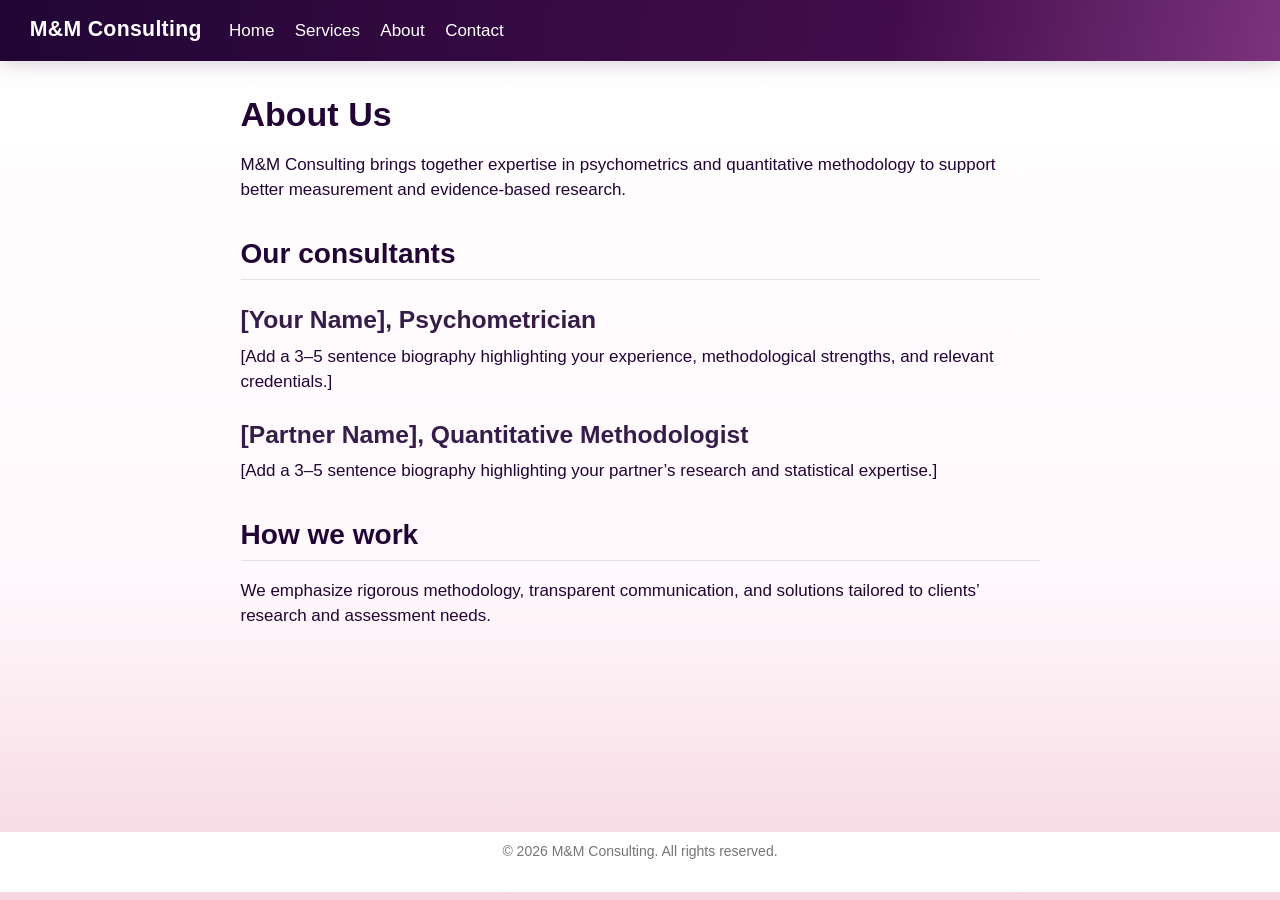
==== docs/about.html @ 96af36fa "Add files via upload first draft" ====
<!DOCTYPE html>
<html xmlns="http://www.w3.org/1999/xhtml" lang="en" xml:lang="en"><head>

<meta charset="utf-8">
<meta name="generator" content="quarto-1.11.9">

<meta name="viewport" content="width=device-width, initial-scale=1.0, user-scalable=yes">


<title>About Us – M&amp;M Consulting</title>
<style>
/* Default styles provided by pandoc.
** See https://pandoc.org/MANUAL.html#variables-for-html for config info.
*/
span.smallcaps{font-variant: small-caps;}
div.columns{display: flex; gap: 1.5em;}
div.column{flex: auto;}
@media screen {
div.columns{gap: min(4vw, 1.5em);}
div.column{overflow-x: auto;}
}
div.hanging-indent{margin-left: 1.5em; text-indent: -1.5em;}
ul.task-list{list-style: none;}
ul.task-list li input[type="checkbox"] {
  width: 0.8em;
  margin: 0 0.8em 0.2em -1em; /* quarto-specific, see https://github.com/quarto-dev/quarto-cli/issues/4556 */ 
  vertical-align: middle;
}
</style>


<script src="site_libs/quarto-nav/quarto-nav.js"></script>
<script src="site_libs/quarto-nav/headroom.min.js"></script>
<script src="site_libs/clipboard/clipboard.min.js"></script>
<script src="site_libs/quarto-search/autocomplete.umd.js"></script>
<script src="site_libs/quarto-search/fuse.min.js"></script>
<script src="site_libs/quarto-search/quarto-search.js"></script>
<meta name="quarto:offset" content="./">
<script src="site_libs/quarto-html/quarto.js" type="module"></script>
<script src="site_libs/quarto-html/tabsets/tabsets.js" type="module"></script>
<script src="site_libs/quarto-html/scrollable-regions/scrollable-regions.js" type="module"></script>
<script src="site_libs/quarto-html/popper.min.js"></script>
<script src="site_libs/quarto-html/tippy.umd.min.js"></script>
<script src="site_libs/quarto-html/anchor.min.js"></script>
<link href="site_libs/quarto-html/tippy.css" rel="stylesheet">
<link href="site_libs/quarto-html/quarto-syntax-highlighting-63b5708e65d6cd79cd7618c58d0c21e7.css" rel="stylesheet" id="quarto-text-highlighting-styles">
<script src="site_libs/bootstrap/bootstrap.min.js"></script>
<link href="site_libs/bootstrap/bootstrap-icons.css" rel="stylesheet">
<link href="site_libs/bootstrap/bootstrap-e0962891b7f469881d2ea56af9ba9cee.min.css" rel="stylesheet" append-hash="true" id="quarto-bootstrap" data-mode="light">
<script id="quarto-search-options" type="application/json">{
  "location": "navbar",
  "copy-button": false,
  "collapse-after": 3,
  "panel-placement": "end",
  "type": "overlay",
  "limit": 50,
  "keyboard-shortcut": [
    "f",
    "/",
    "s"
  ],
  "show-item-context": false,
  "language": {
    "search-no-results-text": "No results",
    "search-matching-documents-text": "matching documents",
    "search-copy-link-title": "Copy link to search",
    "search-hide-matches-text": "Hide additional matches",
    "search-more-match-text": "more match in this document",
    "search-more-matches-text": "more matches in this document",
    "search-clear-button-title": "Clear",
    "search-text-placeholder": "",
    "search-detached-cancel-button-title": "Cancel",
    "search-submit-button-title": "Submit",
    "search-label": "Search"
  }
}</script>
<style>html{ scroll-behavior: smooth; }</style>


<link rel="stylesheet" href="styles.css">
</head>

<body class="nav-fixed fullcontent quarto-light"><a id="quarto-skip-link" class="visually-hidden-focusable" href="#quarto-document-content">Skip to main content</a>

<div id="quarto-search-results"></div>
  <header id="quarto-header" class="headroom fixed-top">
    <nav class="navbar navbar-expand-lg " data-bs-theme="dark" aria-label="Site">
      <div class="navbar-container container-fluid">
      <div class="navbar-brand-container mx-auto">
    <a class="navbar-brand" href="./index.html">
    <span class="navbar-title">M&amp;M Consulting</span>
    </a>
  </div>
          <button class="navbar-toggler" type="button" data-bs-toggle="collapse" data-bs-target="#navbarCollapse" aria-controls="navbarCollapse" aria-expanded="false" aria-label="Toggle navigation" onclick="if (window.quartoToggleHeadroom) { window.quartoToggleHeadroom(); }">
  <span class="navbar-toggler-icon"></span>
</button>
          <div class="collapse navbar-collapse" id="navbarCollapse">
            <ul class="navbar-nav navbar-nav-scroll me-auto">
  <li class="nav-item">
    <a class="nav-link" href="./index.html"> 
<span class="menu-text">Home</span></a>
  </li>  
  <li class="nav-item">
    <a class="nav-link" href="./services.html"> 
<span class="menu-text">Services</span></a>
  </li>  
  <li class="nav-item">
    <a class="nav-link active" href="./about.html" aria-current="page"> 
<span class="menu-text">About</span></a>
  </li>  
  <li class="nav-item">
    <a class="nav-link" href="./contact.html"> 
<span class="menu-text">Contact</span></a>
  </li>  
</ul>
          </div> <!-- /navcollapse -->
            <div class="quarto-navbar-tools">
</div>
            <div id="quarto-search" class="" title="Search"></div>
      </div> <!-- /container-fluid -->
    </nav>
</header>
<!-- content -->
<div id="quarto-content" class="quarto-container page-columns page-rows-contents page-layout-article page-navbar">
<!-- sidebar -->
<!-- margin-sidebar -->
    
<!-- main -->
<main class="content" id="quarto-document-content" tabindex="-1">

<header id="title-block-header" class="quarto-title-block default">
<div class="quarto-title">
<h1 class="title">About Us</h1>
</div>



<div class="quarto-title-meta">

    
  
    
  </div>
  


</header>


<p>M&amp;M Consulting brings together expertise in psychometrics and quantitative methodology to support better measurement and evidence-based research.</p>
<section id="our-consultants" class="level2">
<h2 class="anchored" data-anchor-id="our-consultants">Our consultants</h2>
<section id="your-name-psychometrician" class="level3">
<h3 class="anchored" data-anchor-id="your-name-psychometrician">[Your Name], Psychometrician</h3>
<p>[Add a 3–5 sentence biography highlighting your experience, methodological strengths, and relevant credentials.]</p>
</section>
<section id="partner-name-quantitative-methodologist" class="level3">
<h3 class="anchored" data-anchor-id="partner-name-quantitative-methodologist">[Partner Name], Quantitative Methodologist</h3>
<p>[Add a 3–5 sentence biography highlighting your partner’s research and statistical expertise.]</p>
</section>
</section>
<section id="how-we-work" class="level2">
<h2 class="anchored" data-anchor-id="how-we-work">How we work</h2>
<p>We emphasize rigorous methodology, transparent communication, and solutions tailored to clients’ research and assessment needs.</p>


</section>

</main> <!-- /main -->
<script id="quarto-html-after-body" type="application/javascript">
  window.document.addEventListener("DOMContentLoaded", function (event) {
    const icon = "";
    const anchorJS = new window.AnchorJS();
    anchorJS.options = {
      placement: 'right',
      icon: icon
    };
    anchorJS.add('.anchored');
    const isCodeAnnotation = (el) => {
      for (const clz of el.classList) {
        if (clz.startsWith('code-annotation-')) {                     
          return true;
        }
      }
      return false;
    }
    const onCopySuccess = function(e) {
      // button target
      const button = e.trigger;
      // don't keep focus
      button.blur();
      // flash "checked"
      button.classList.add('code-copy-button-checked');
      var currentTitle = button.getAttribute("title");
      button.setAttribute("title", "Copied!");
      let tooltip;
      if (window.bootstrap) {
        button.setAttribute("data-bs-toggle", "tooltip");
        button.setAttribute("data-bs-placement", "left");
        button.setAttribute("data-bs-title", "Copied!");
        tooltip = new bootstrap.Tooltip(button, 
          { trigger: "manual", 
            customClass: "code-copy-button-tooltip",
            offset: [0, -8]});
        tooltip.show();    
      }
      setTimeout(function() {
        if (tooltip) {
          tooltip.hide();
          button.removeAttribute("data-bs-title");
          button.removeAttribute("data-bs-toggle");
          button.removeAttribute("data-bs-placement");
        }
        button.setAttribute("title", currentTitle);
        button.classList.remove('code-copy-button-checked');
      }, 1000);
      // clear code selection
      e.clearSelection();
    }
    const getTextToCopy = function(trigger) {
      const outerScaffold = trigger.parentElement.cloneNode(true);
      const codeEl = outerScaffold.querySelector('code');
      for (const childEl of codeEl.children) {
        if (isCodeAnnotation(childEl)) {
          childEl.remove();
        }
      }
      return codeEl.innerText;
    }
    const clipboard = new window.ClipboardJS('.code-copy-button:not([data-in-quarto-modal])', {
      text: getTextToCopy
    });
    clipboard.on('success', onCopySuccess);
    if (window.document.getElementById('quarto-embedded-source-code-modal')) {
      const clipboardModal = new window.ClipboardJS('.code-copy-button[data-in-quarto-modal]', {
        text: getTextToCopy,
        container: window.document.getElementById('quarto-embedded-source-code-modal')
      });
      clipboardModal.on('success', onCopySuccess);
    }
      var localhostRegex = new RegExp(/^(?:http|https):\/\/localhost\:?[0-9]*\//);
      var mailtoRegex = new RegExp(/^mailto:/);
        var filterRegex = new RegExp('/' + window.location.host + '/');
      var isInternal = (href) => {
          return filterRegex.test(href) || localhostRegex.test(href) || mailtoRegex.test(href);
      }
      // Inspect non-navigation links and adorn them if external
      window.quartoDecorateExternalLinks = function (root) {
     var links = (root || window.document).querySelectorAll('a[href]:not(.nav-link):not(.navbar-brand):not(.toc-action):not(.sidebar-link):not(.sidebar-item-toggle):not(.pagination-link):not(.no-external):not([aria-hidden]):not(.dropdown-item):not(.quarto-navigation-tool):not(.about-link)');
      for (var i=0; i<links.length; i++) {
        const link = links[i];
        if (!isInternal(link.href)) {
          // undo the damage that might have been done by quarto-nav.js in the case of
          // links that we want to consider external
          if (link.dataset.originalHref !== undefined) {
            link.href = link.dataset.originalHref;
          }
          if (!link.classList.contains('no-external-icon')) {
          }
        }
      }
      };
      window.quartoDecorateExternalLinks(window.document);
    // Esc closes the popup (WCAG 1.4.13) and focus leaving both trigger and
    // popup closes it (WCAG 2.4.11); tippy handles neither for interactive popups.
    const hideOnEscAndFocusOut = {
      name: 'hideOnEscAndFocusOut',
      defaultValue: true,
      fn(instance) {
        const dismiss = () => {
          // A show scheduled by the trigger delay would otherwise reopen it
          instance.clearDelayTimeouts();
          instance.hide();
        };
        const onKeyDown = (event) => {
          if (event.key !== 'Escape') {
            return;
          }
          // Keep Esc from also reaching page handlers (e.g. reveal.js overview),
          // except an open reveal.js slide menu, which Esc should close too.
          // The menu handles keys only when its keyboard option is on.
          const menuHandlesEsc = window.Reveal?.getPlugin?.('menu')?.isOpen() &&
            window.Reveal.getConfig().menu?.keyboard !== false;
          if (!menuHandlesEsc) {
            event.stopPropagation();
          }
          if (instance.popper.contains(window.document.activeElement)) {
            // Disabled while refocusing so the focus trigger does not reopen it
            instance.disable();
            instance.reference.focus();
            instance.enable();
          }
          dismiss();
        };
        const onFocusOut = (event) => {
          const target = event.relatedTarget;
          if (target && !instance.reference.contains(target) &&
              !instance.popper.contains(target)) {
            dismiss();
          }
        };
        // On the trigger too: a click trigger (code-annotations: select) has no
        // blur handling. Attached for the instance's lifetime so leaving the
        // trigger also cancels a show still pending on the trigger delay.
        instance.reference.addEventListener('focusout', onFocusOut);
        return {
          onShow() {
            window.document.addEventListener('keydown', onKeyDown, true);
            instance.popper.addEventListener('focusout', onFocusOut);
          },
          onHide() {
            window.document.removeEventListener('keydown', onKeyDown, true);
            instance.popper.removeEventListener('focusout', onFocusOut);
          },
          onDestroy() {
            instance.reference.removeEventListener('focusout', onFocusOut);
          },
        };
      },
    };
    function tippyHover(el, contentFn, onTriggerFn, onUntriggerFn) {
      const config = {
        allowHTML: true,
        maxWidth: 500,
        delay: 100,
        arrow: false,
        appendTo: function(el) {
            return el.parentElement;
        },
        interactive: true,
        interactiveBorder: 10,
        theme: 'quarto',
        placement: 'bottom-start',
        plugins: [hideOnEscAndFocusOut],
      };
      if (contentFn) {
        config.content = contentFn;
      }
      if (onTriggerFn) {
        config.onTrigger = onTriggerFn;
      }
      if (onUntriggerFn) {
        config.onUntrigger = onUntriggerFn;
      }
      window.tippy(el, config); 
    }
    const noterefs = window.document.querySelectorAll('a[role="doc-noteref"]');
    for (var i=0; i<noterefs.length; i++) {
      const ref = noterefs[i];
      tippyHover(ref, function() {
        // use id or data attribute instead here
        let href = ref.getAttribute('data-footnote-href') || ref.getAttribute('href');
        try { href = new URL(href).hash; } catch {}
        const id = href.replace(/^#\/?/, "");
        const note = window.document.getElementById(id);
        if (note) {
          return note.innerHTML;
        } else {
          return "";
        }
      });
    }
    const xrefs = window.document.querySelectorAll('a.quarto-xref');
    const processXRef = (id, note) => {
      // Strip column container classes
      const stripColumnClz = (el) => {
        el.classList.remove("page-full", "page-columns");
        if (el.children) {
          for (const child of el.children) {
            stripColumnClz(child);
          }
        }
      }
      stripColumnClz(note)
      if (id === null || id.startsWith('sec-')) {
        // Special case sections, only their first couple elements
        const container = document.createElement("div");
        if (note.children && note.children.length > 2) {
          container.appendChild(note.children[0].cloneNode(true));
          for (let i = 1; i < note.children.length; i++) {
            const child = note.children[i];
            if (child.tagName === "P" && child.innerText === "") {
              continue;
            } else {
              container.appendChild(child.cloneNode(true));
              break;
            }
          }
          if (window.Quarto?.typesetMath) {
            window.Quarto.typesetMath(container);
          }
          return container.innerHTML
        } else {
          if (window.Quarto?.typesetMath) {
            window.Quarto.typesetMath(note);
          }
          return note.innerHTML;
        }
      } else {
        // Remove any anchor links if they are present
        const anchorLink = note.querySelector('a.anchorjs-link');
        if (anchorLink) {
          anchorLink.remove();
        }
        if (window.Quarto?.typesetMath) {
          window.Quarto.typesetMath(note);
        }
        if (note.classList.contains("callout")) {
          return note.outerHTML;
        } else {
          return note.innerHTML;
        }
      }
    }
    for (var i=0; i<xrefs.length; i++) {
      const xref = xrefs[i];
      tippyHover(xref, undefined, function(instance) {
        instance.disable();
        let url = xref.getAttribute('href');
        let hash = undefined; 
        if (url.startsWith('#')) {
          hash = url;
        } else {
          try { hash = new URL(url).hash; } catch {}
        }
        if (hash) {
          const id = hash.replace(/^#\/?/, "");
          const note = window.document.getElementById(id);
          if (note !== null) {
            try {
              const html = processXRef(id, note.cloneNode(true));
              instance.setContent(html);
            } finally {
              instance.enable();
              instance.show();
            }
          } else {
            // See if we can fetch this
            fetch(url.split('#')[0])
            .then(res => res.text())
            .then(html => {
              const parser = new DOMParser();
              const htmlDoc = parser.parseFromString(html, "text/html");
              const note = htmlDoc.getElementById(id);
              if (note !== null) {
                const html = processXRef(id, note);
                instance.setContent(html);
              } 
            }).finally(() => {
              instance.enable();
              instance.show();
            });
          }
        } else {
          // See if we can fetch a full url (with no hash to target)
          // This is a special case and we should probably do some content thinning / targeting
          fetch(url)
          .then(res => res.text())
          .then(html => {
            const parser = new DOMParser();
            const htmlDoc = parser.parseFromString(html, "text/html");
            const note = htmlDoc.querySelector('main.content');
            if (note !== null) {
              // This should only happen for chapter cross references
              // (since there is no id in the URL)
              // remove the first header
              if (note.children.length > 0 && note.children[0].tagName === "HEADER") {
                note.children[0].remove();
              }
              const html = processXRef(null, note);
              instance.setContent(html);
            } 
          }).finally(() => {
            instance.enable();
            instance.show();
          });
        }
      }, function(instance) {
      });
    }
        let selectedAnnoteEl;
        const selectorForAnnotation = ( cell, annotation) => {
          let cellAttr = 'data-code-cell="' + cell + '"';
          let lineAttr = 'data-code-annotation="' +  annotation + '"';
          const selector = 'span[' + cellAttr + '][' + lineAttr + ']';
          return selector;
        }
        const selectCodeLines = (annoteEl) => {
          const doc = window.document;
          const targetCell = annoteEl.getAttribute("data-target-cell");
          const targetAnnotation = annoteEl.getAttribute("data-target-annotation");
          const annoteSpan = window.document.querySelector(selectorForAnnotation(targetCell, targetAnnotation));
          const lines = annoteSpan.getAttribute("data-code-lines").split(",");
          const lineIds = lines.map((line) => {
            return targetCell + "-" + line;
          })
          // Each band is positioned against its own containing block, which is
          // not the offsetParent of the lines, so place it from client rects.
          const placeBand = (band, firstEl, lastEl, codeBlock) => {
            const container = band.offsetParent;
            if (container === null) {
              return;
            }
            const containerRect = container.getBoundingClientRect();
            // Reveal.js scales slides with a transform, so convert client
            // pixels back to the CSS pixels of the container.
            const scale = containerRect.height / container.offsetHeight || 1;
            const firstRect = firstEl.getBoundingClientRect();
            const lastRect = lastEl.getBoundingClientRect();
            const top = (firstRect.top - containerRect.top) / scale - container.clientTop + container.scrollTop;
            const height = (lastRect.bottom - firstRect.top) / scale;
            band.style.top = top - 2 + "px";
            band.style.height = height + 4 + "px";
            if (codeBlock) {
              // Without the copy button wrapper, the containing block is wider
              // than the code block, so span the code block explicitly.
              const blockRect = codeBlock.getBoundingClientRect();
              band.style.left = (blockRect.left - containerRect.left) / scale - container.clientLeft + container.scrollLeft + "px";
              band.style.width = blockRect.width / scale + "px";
            }
          };
          if (lineIds.length > 0) {
            const el = window.document.getElementById(lineIds[0]);
            const lastEl = window.document.getElementById(lineIds[lineIds.length - 1]);
            const parent = el.parentElement.parentElement;
            // cook up a div (if necessary) and position it
            let div = window.document.getElementById("code-annotation-line-highlight");
            if (div === null) {
              div = window.document.createElement("div");
              div.setAttribute("id", "code-annotation-line-highlight");
              div.style.position = 'absolute';
              parent.appendChild(div);
            }
            placeBand(div, el, lastEl, parent.closest("div.sourceCode") || parent);
            let gutterDiv = window.document.getElementById("code-annotation-line-highlight-gutter");
            if (gutterDiv === null) {
              gutterDiv = window.document.createElement("div");
              gutterDiv.setAttribute("id", "code-annotation-line-highlight-gutter");
              gutterDiv.style.position = 'absolute';
              const codeCell = window.document.getElementById(targetCell);
              const gutter = codeCell.querySelector('.code-annotation-gutter');
              gutter.appendChild(gutterDiv);
            }
            placeBand(gutterDiv, el, lastEl);
            selectedAnnoteEl = annoteEl;
          }
        };
        const unselectCodeLines = () => {
          const elementsIds = ["code-annotation-line-highlight", "code-annotation-line-highlight-gutter"];
          elementsIds.forEach((elId) => {
            const div = window.document.getElementById(elId);
            if (div) {
              div.remove();
            }
          });
          selectedAnnoteEl = undefined;
        };
          // Handle positioning of the toggle
      window.addEventListener(
        "resize",
        throttle(() => {
          elRect = undefined;
          if (selectedAnnoteEl) {
            selectCodeLines(selectedAnnoteEl);
          }
        }, 10)
      );
      function throttle(fn, ms) {
      let throttle = false;
      let timer;
        return (...args) => {
          if(!throttle) { // first call gets through
              fn.apply(this, args);
              throttle = true;
          } else { // all the others get throttled
              if(timer) clearTimeout(timer); // cancel #2
              timer = setTimeout(() => {
                fn.apply(this, args);
                timer = throttle = false;
              }, ms);
          }
        };
      }
        // Attach click handler to the DT
        const annoteDls = window.document.querySelectorAll('dt[data-target-cell]');
        for (const annoteDlNode of annoteDls) {
          annoteDlNode.addEventListener('click', (event) => {
            const clickedEl = event.target;
            if (clickedEl !== selectedAnnoteEl) {
              unselectCodeLines();
              const activeEl = window.document.querySelector('dt[data-target-cell].code-annotation-active');
              if (activeEl) {
                activeEl.classList.remove('code-annotation-active');
              }
              selectCodeLines(clickedEl);
              clickedEl.classList.add('code-annotation-active');
            } else {
              // Unselect the line
              unselectCodeLines();
              clickedEl.classList.remove('code-annotation-active');
            }
          });
        }
    const findCites = (el) => {
      const parentEl = el.parentElement;
      if (parentEl) {
        const cites = parentEl.dataset.cites;
        if (cites) {
          return {
            el,
            cites: cites.split(' ')
          };
        } else {
          return findCites(el.parentElement)
        }
      } else {
        return undefined;
      }
    };
    var bibliorefs = window.document.querySelectorAll('a[role="doc-biblioref"]');
    for (var i=0; i<bibliorefs.length; i++) {
      const ref = bibliorefs[i];
      const citeInfo = findCites(ref);
      if (citeInfo) {
        tippyHover(citeInfo.el, function() {
          var popup = window.document.createElement('div');
          citeInfo.cites.forEach(function(cite) {
            var citeDiv = window.document.createElement('div');
            citeDiv.classList.add('hanging-indent');
            citeDiv.classList.add('csl-entry');
            var biblioDiv = window.document.getElementById('ref-' + cite);
            if (biblioDiv) {
              citeDiv.innerHTML = biblioDiv.innerHTML;
            }
            popup.appendChild(citeDiv);
          });
          return popup.innerHTML;
        });
      }
    }
  });
  </script>
  <script type="application/javascript">
  window.quartoScrollableRegionsLabels = {"code":"Scrollable code","output":"Scrollable output"};
  </script>
</div> <!-- /content -->
<footer class="footer">
  <div class="nav-footer">
    <div class="nav-footer-left">
      &nbsp;
    </div>   
    <div class="nav-footer-center">
<p>© 2026 M&amp;M Consulting. All rights reserved.</p>
</div>
    <div class="nav-footer-right">
      &nbsp;
    </div>
  </div>
</footer>




<script src="site_libs/quarto-html/zenscroll-min.js"></script>
</body></html>
---- docs/site_libs/quarto-html/tippy.css ----
.tippy-box[data-animation=fade][data-state=hidden]{opacity:0}[data-tippy-root]{max-width:calc(100vw - 10px)}.tippy-box{position:relative;background-color:#333;color:#fff;border-radius:4px;font-size:14px;line-height:1.4;white-space:normal;outline:0;transition-property:transform,visibility,opacity}.tippy-box[data-placement^=top]>.tippy-arrow{bottom:0}.tippy-box[data-placement^=top]>.tippy-arrow:before{bottom:-7px;left:0;border-width:8px 8px 0;border-top-color:initial;transform-origin:center top}.tippy-box[data-placement^=bottom]>.tippy-arrow{top:0}.tippy-box[data-placement^=bottom]>.tippy-arrow:before{top:-7px;left:0;border-width:0 8px 8px;border-bottom-color:initial;transform-origin:center bottom}.tippy-box[data-placement^=left]>.tippy-arrow{right:0}.tippy-box[data-placement^=left]>.tippy-arrow:before{border-width:8px 0 8px 8px;border-left-color:initial;right:-7px;transform-origin:center left}.tippy-box[data-placement^=right]>.tippy-arrow{left:0}.tippy-box[data-placement^=right]>.tippy-arrow:before{left:-7px;border-width:8px 8px 8px 0;border-right-color:initial;transform-origin:center right}.tippy-box[data-inertia][data-state=visible]{transition-timing-function:cubic-bezier(.54,1.5,.38,1.11)}.tippy-arrow{width:16px;height:16px;color:#333}.tippy-arrow:before{content:"";position:absolute;border-color:transparent;border-style:solid}.tippy-content{position:relative;padding:5px 9px;z-index:1}
---- docs/site_libs/quarto-html/quarto-syntax-highlighting-63b5708e65d6cd79cd7618c58d0c21e7.css ----
/* quarto syntax highlight colors */
:root {
  --quarto-hl-ot-color: #003B4F;
  --quarto-hl-at-color: #657422;
  --quarto-hl-ss-color: #20794D;
  --quarto-hl-an-color: #5E5E5E;
  --quarto-hl-fu-color: #4758AB;
  --quarto-hl-st-color: #20794D;
  --quarto-hl-cf-color: #003B4F;
  --quarto-hl-op-color: #5E5E5E;
  --quarto-hl-er-color: #AD0000;
  --quarto-hl-bn-color: #AD0000;
  --quarto-hl-al-color: #AD0000;
  --quarto-hl-va-color: #111111;
  --quarto-hl-bu-color: inherit;
  --quarto-hl-ex-color: inherit;
  --quarto-hl-pp-color: #AD0000;
  --quarto-hl-in-color: #5E5E5E;
  --quarto-hl-vs-color: #20794D;
  --quarto-hl-wa-color: #5E5E5E;
  --quarto-hl-do-color: #5E5E5E;
  --quarto-hl-im-color: #00769E;
  --quarto-hl-ch-color: #20794D;
  --quarto-hl-dt-color: #AD0000;
  --quarto-hl-fl-color: #AD0000;
  --quarto-hl-co-color: #5E5E5E;
  --quarto-hl-cv-color: #5E5E5E;
  --quarto-hl-cn-color: #8f5902;
  --quarto-hl-sc-color: #5E5E5E;
  --quarto-hl-dv-color: #AD0000;
  --quarto-hl-kw-color: #003B4F;
}

/* other quarto variables */
:root {
  --quarto-font-monospace: SFMono-Regular, Menlo, Monaco, Consolas, "Liberation Mono", "Courier New", monospace;
}

/* syntax highlight based on Pandoc's rules */
pre > code.sourceCode > span {
  color: #003B4F;
}

code.sourceCode > span {
  color: #003B4F;
}

div.sourceCode,
div.sourceCode pre.sourceCode {
  color: #003B4F;
}

/* Normal */
code span {
  color: #003B4F;
}

/* Alert */
code span.al {
  color: #AD0000;
  font-style: inherit;
}

/* Annotation */
code span.an {
  color: #5E5E5E;
  font-style: inherit;
}

/* Attribute */
code span.at {
  color: #657422;
  font-style: inherit;
}

/* BaseN */
code span.bn {
  color: #AD0000;
  font-style: inherit;
}

/* BuiltIn */
code span.bu {
  font-style: inherit;
}

/* ControlFlow */
code span.cf {
  color: #003B4F;
  font-weight: bold;
  font-style: inherit;
}

/* Char */
code span.ch {
  color: #20794D;
  font-style: inherit;
}

/* Constant */
code span.cn {
  color: #8f5902;
  font-style: inherit;
}

/* Comment */
code span.co {
  color: #5E5E5E;
  font-style: inherit;
}

/* CommentVar */
code span.cv {
  color: #5E5E5E;
  font-style: italic;
}

/* Documentation */
code span.do {
  color: #5E5E5E;
  font-style: italic;
}

/* DataType */
code span.dt {
  color: #AD0000;
  font-style: inherit;
}

/* DecVal */
code span.dv {
  color: #AD0000;
  font-style: inherit;
}

/* Error */
code span.er {
  color: #AD0000;
  font-style: inherit;
}

/* Extension */
code span.ex {
  font-style: inherit;
}

/* Float */
code span.fl {
  color: #AD0000;
  font-style: inherit;
}

/* Function */
code span.fu {
  color: #4758AB;
  font-style: inherit;
}

/* Import */
code span.im {
  color: #00769E;
  font-style: inherit;
}

/* Information */
code span.in {
  color: #5E5E5E;
  font-style: inherit;
}

/* Keyword */
code span.kw {
  color: #003B4F;
  font-weight: bold;
  font-style: inherit;
}

/* Operator */
code span.op {
  color: #5E5E5E;
  font-style: inherit;
}

/* Other */
code span.ot {
  color: #003B4F;
  font-style: inherit;
}

/* Preprocessor */
code span.pp {
  color: #AD0000;
  font-style: inherit;
}

/* SpecialChar */
code span.sc {
  color: #5E5E5E;
  font-style: inherit;
}

/* SpecialString */
code span.ss {
  color: #20794D;
  font-style: inherit;
}

/* String */
code span.st {
  color: #20794D;
  font-style: inherit;
}

/* Variable */
code span.va {
  color: #111111;
  font-style: inherit;
}

/* VerbatimString */
code span.vs {
  color: #20794D;
  font-style: inherit;
}

/* Warning */
code span.wa {
  color: #5E5E5E;
  font-style: italic;
}

.prevent-inlining {
  content: "</";
}

/*# sourceMappingURL=054cc16b9e9817627be6994582d2ffb5.css.map */
---- docs/styles.css ----
/* M&M Consulting | Purple Haze gradient theme */
:root { --plum-dark:#210535; --plum:#430d4b; --orchid:#7b337d; --lavender:#c874b2; --lilac:#f5d5e0; }
body { color:#210535; background:linear-gradient(180deg,#fff 0%,#fff8fc 65%,#f5d5e0 100%); font-family:'Segoe UI',Arial,sans-serif; }
.navbar { background:linear-gradient(100deg,#210535 0%,#430d4b 70%,#7b337d 100%) !important; box-shadow:0 4px 18px rgba(53,27,62,.18); }
.navbar-brand { font-weight:750; letter-spacing:.015em; }
.navbar .nav-link,.navbar .navbar-brand { color:#fff !important; }
.navbar .nav-link:hover { color:#f5d5e0 !important; }
h1,h2,h3 { color:var(--plum-dark); font-weight:750; }
a { color:#7b337d; } a:hover { color:#430d4b; }
.hero { background:radial-gradient(ellipse at 90% 0%,rgba(217,185,227,.36),transparent 42%),linear-gradient(120deg,#210535 0%,#430d4b 38%,#7b337d 72%,#c874b2 100%); color:white; padding:6rem max(7%,calc((100% - 1160px)/2)); margin:0; }
.hero h1 { color:#fff; max-width:850px; font-size:clamp(2.4rem,5.4vw,4.4rem); line-height:1.12; margin:1rem 0 1.25rem; }
.hero p { color:#f5d5e0; max-width:680px; font-size:1.2rem; margin-bottom:2rem; }
.hero .eyebrow { color:#f5d5e0; font-size:.8rem; letter-spacing:.12em; font-weight:700; }
.hero .btn { margin:0 .5rem .5rem 0; }
.hero .btn-light { background:#fff; color:#430d4b; border-color:#fff; font-weight:600; }
.hero .btn-light:hover { background:#f5d5e0; }
.hero .btn-outline-light:hover { color:#210535; }
.content-wrap { max-width:1160px; padding:3.5rem 1.5rem; margin:auto; }
.content-wrap h2 { margin:1.4rem 0 1.6rem; }
.service-card { background:linear-gradient(145deg,#fff 0%,#fff8fc 100%); border:1px solid #f5d5e0; border-radius:16px; padding:1.6rem; height:100%; box-shadow:0 8px 22px rgba(70,35,82,.06); transition:transform .2s ease,box-shadow .2s ease; }
.service-card:hover { transform:translateY(-3px); box-shadow:0 12px 28px rgba(70,35,82,.12); }
.service-card h3 { color:#430d4b; font-size:1.2rem; }
.btn-primary { background:linear-gradient(110deg,#430d4b,#7b337d); border-color:#430d4b; color:#fff; }
.btn-primary:hover { background:linear-gradient(110deg,#210535,#7b337d); border-color:#210535; }
#quarto-content.page-layout-full { overflow-x:hidden; }
footer.footer { background:#f5d5e0; color:#430d4b; }
@media(max-width:600px){.hero {padding:4rem 1.5rem;} .content-wrap{padding:2.5rem 1.25rem;}}
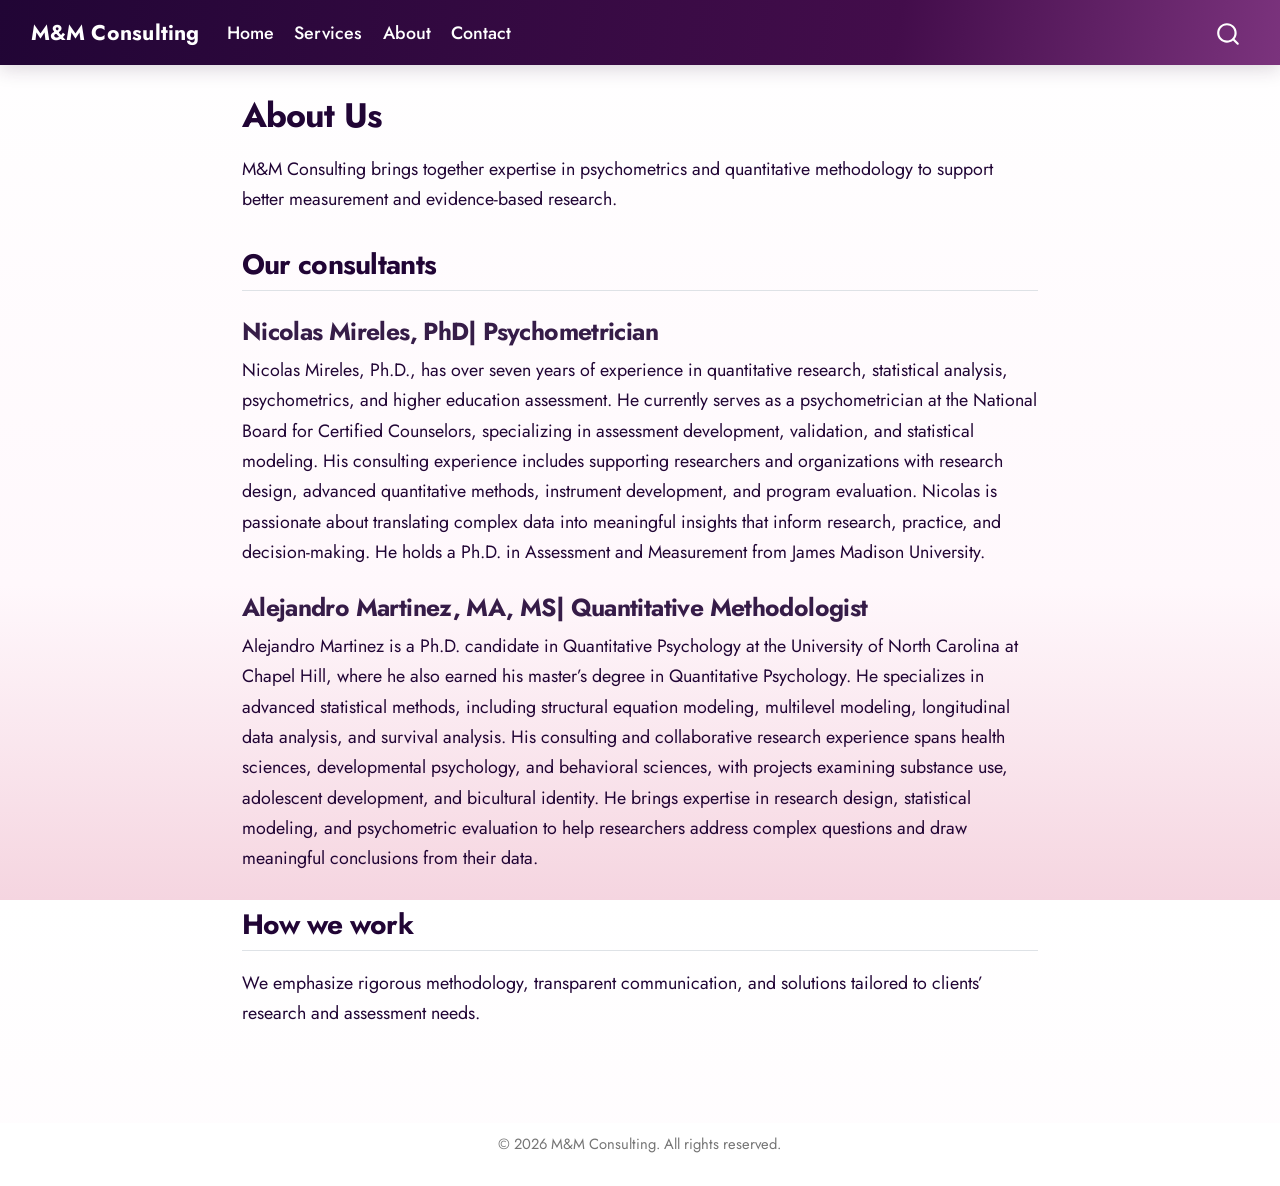
==== commit 3f5a71da: "Add files via upload" ====
--- a/docs/about.html
+++ b/docs/about.html
@@ -2,23 +2,17 @@
 <html xmlns="http://www.w3.org/1999/xhtml" lang="en" xml:lang="en"><head>
 
 <meta charset="utf-8">
-<meta name="generator" content="quarto-1.11.9">
+<meta name="generator" content="quarto-1.8.26">
 
 <meta name="viewport" content="width=device-width, initial-scale=1.0, user-scalable=yes">
 
 
 <title>About Us – M&amp;M Consulting</title>
 <style>
-/* Default styles provided by pandoc.
-** See https://pandoc.org/MANUAL.html#variables-for-html for config info.
-*/
+code{white-space: pre-wrap;}
 span.smallcaps{font-variant: small-caps;}
-div.columns{display: flex; gap: 1.5em;}
-div.column{flex: auto;}
-@media screen {
-div.columns{gap: min(4vw, 1.5em);}
-div.column{overflow-x: auto;}
-}
+div.columns{display: flex; gap: min(4vw, 1.5em);}
+div.column{flex: auto; overflow-x: auto;}
 div.hanging-indent{margin-left: 1.5em; text-indent: -1.5em;}
 ul.task-list{list-style: none;}
 ul.task-list li input[type="checkbox"] {
@@ -38,15 +32,15 @@
 <meta name="quarto:offset" content="./">
 <script src="site_libs/quarto-html/quarto.js" type="module"></script>
 <script src="site_libs/quarto-html/tabsets/tabsets.js" type="module"></script>
-<script src="site_libs/quarto-html/scrollable-regions/scrollable-regions.js" type="module"></script>
+<script src="site_libs/quarto-html/axe/axe-check.js" type="module"></script>
 <script src="site_libs/quarto-html/popper.min.js"></script>
 <script src="site_libs/quarto-html/tippy.umd.min.js"></script>
 <script src="site_libs/quarto-html/anchor.min.js"></script>
 <link href="site_libs/quarto-html/tippy.css" rel="stylesheet">
-<link href="site_libs/quarto-html/quarto-syntax-highlighting-63b5708e65d6cd79cd7618c58d0c21e7.css" rel="stylesheet" id="quarto-text-highlighting-styles">
+<link href="site_libs/quarto-html/quarto-syntax-highlighting-587c61ba64f3a5504c4d52d930310e48.css" rel="stylesheet" id="quarto-text-highlighting-styles">
 <script src="site_libs/bootstrap/bootstrap.min.js"></script>
 <link href="site_libs/bootstrap/bootstrap-icons.css" rel="stylesheet">
-<link href="site_libs/bootstrap/bootstrap-e0962891b7f469881d2ea56af9ba9cee.min.css" rel="stylesheet" append-hash="true" id="quarto-bootstrap" data-mode="light">
+<link href="site_libs/bootstrap/bootstrap-5388aee90762ef2c2771c17ce55a7435.min.css" rel="stylesheet" append-hash="true" id="quarto-bootstrap" data-mode="light">
 <script id="quarto-search-options" type="application/json">{
   "location": "navbar",
   "copy-button": false,
@@ -80,18 +74,19 @@
 <link rel="stylesheet" href="styles.css">
 </head>
 
-<body class="nav-fixed fullcontent quarto-light"><a id="quarto-skip-link" class="visually-hidden-focusable" href="#quarto-document-content">Skip to main content</a>
+<body class="nav-fixed fullcontent quarto-light">
 
 <div id="quarto-search-results"></div>
   <header id="quarto-header" class="headroom fixed-top">
-    <nav class="navbar navbar-expand-lg " data-bs-theme="dark" aria-label="Site">
+    <nav class="navbar navbar-expand-lg " data-bs-theme="dark">
       <div class="navbar-container container-fluid">
       <div class="navbar-brand-container mx-auto">
     <a class="navbar-brand" href="./index.html">
     <span class="navbar-title">M&amp;M Consulting</span>
     </a>
   </div>
-          <button class="navbar-toggler" type="button" data-bs-toggle="collapse" data-bs-target="#navbarCollapse" aria-controls="navbarCollapse" aria-expanded="false" aria-label="Toggle navigation" onclick="if (window.quartoToggleHeadroom) { window.quartoToggleHeadroom(); }">
+            <div id="quarto-search" class="" title="Search"></div>
+          <button class="navbar-toggler" type="button" data-bs-toggle="collapse" data-bs-target="#navbarCollapse" aria-controls="navbarCollapse" role="menu" aria-expanded="false" aria-label="Toggle navigation" onclick="if (window.quartoToggleHeadroom) { window.quartoToggleHeadroom(); }">
   <span class="navbar-toggler-icon"></span>
 </button>
           <div class="collapse navbar-collapse" id="navbarCollapse">
@@ -116,7 +111,6 @@
           </div> <!-- /navcollapse -->
             <div class="quarto-navbar-tools">
 </div>
-            <div id="quarto-search" class="" title="Search"></div>
       </div> <!-- /container-fluid -->
     </nav>
 </header>
@@ -126,7 +120,7 @@
 <!-- margin-sidebar -->
     
 <!-- main -->
-<main class="content" id="quarto-document-content" tabindex="-1">
+<main class="content" id="quarto-document-content">
 
 <header id="title-block-header" class="quarto-title-block default">
 <div class="quarto-title">
@@ -150,13 +144,13 @@
 <p>M&amp;M Consulting brings together expertise in psychometrics and quantitative methodology to support better measurement and evidence-based research.</p>
 <section id="our-consultants" class="level2">
 <h2 class="anchored" data-anchor-id="our-consultants">Our consultants</h2>
-<section id="your-name-psychometrician" class="level3">
-<h3 class="anchored" data-anchor-id="your-name-psychometrician">[Your Name], Psychometrician</h3>
-<p>[Add a 3–5 sentence biography highlighting your experience, methodological strengths, and relevant credentials.]</p>
+<section id="nicolas-mireles-phd-psychometrician" class="level3">
+<h3 class="anchored" data-anchor-id="nicolas-mireles-phd-psychometrician">Nicolas Mireles, PhD| Psychometrician</h3>
+<p>Nicolas Mireles, Ph.D., has over seven years of experience in quantitative research, statistical analysis, psychometrics, and higher education assessment. He currently serves as a psychometrician at the National Board for Certified Counselors, specializing in assessment development, validation, and statistical modeling. His consulting experience includes supporting researchers and organizations with research design, advanced quantitative methods, instrument development, and program evaluation. Nicolas is passionate about translating complex data into meaningful insights that inform research, practice, and decision-making. He holds a Ph.D.&nbsp;in Assessment and Measurement from James Madison University.</p>
 </section>
-<section id="partner-name-quantitative-methodologist" class="level3">
-<h3 class="anchored" data-anchor-id="partner-name-quantitative-methodologist">[Partner Name], Quantitative Methodologist</h3>
-<p>[Add a 3–5 sentence biography highlighting your partner’s research and statistical expertise.]</p>
+<section id="alejandro-martinez-ma-ms-quantitative-methodologist" class="level3">
+<h3 class="anchored" data-anchor-id="alejandro-martinez-ma-ms-quantitative-methodologist">Alejandro Martinez, MA, MS| Quantitative Methodologist</h3>
+<p>Alejandro Martinez is a Ph.D.&nbsp;candidate in Quantitative Psychology at the University of North Carolina at Chapel Hill, where he also earned his master’s degree in Quantitative Psychology. He specializes in advanced statistical methods, including structural equation modeling, multilevel modeling, longitudinal data analysis, and survival analysis. His consulting and collaborative research experience spans health sciences, developmental psychology, and behavioral sciences, with projects examining substance use, adolescent development, and bicultural identity. He brings expertise in research design, statistical modeling, and psychometric evaluation to help researchers address complex questions and draw meaningful conclusions from their data.</p>
 </section>
 </section>
 <section id="how-we-work" class="level2">
@@ -245,8 +239,7 @@
           return filterRegex.test(href) || localhostRegex.test(href) || mailtoRegex.test(href);
       }
       // Inspect non-navigation links and adorn them if external
-      window.quartoDecorateExternalLinks = function (root) {
-     var links = (root || window.document).querySelectorAll('a[href]:not(.nav-link):not(.navbar-brand):not(.toc-action):not(.sidebar-link):not(.sidebar-item-toggle):not(.pagination-link):not(.no-external):not([aria-hidden]):not(.dropdown-item):not(.quarto-navigation-tool):not(.about-link)');
+     var links = window.document.querySelectorAll('a[href]:not(.nav-link):not(.navbar-brand):not(.toc-action):not(.sidebar-link):not(.sidebar-item-toggle):not(.pagination-link):not(.no-external):not([aria-hidden]):not(.dropdown-item):not(.quarto-navigation-tool):not(.about-link)');
       for (var i=0; i<links.length; i++) {
         const link = links[i];
         if (!isInternal(link.href)) {
@@ -255,69 +248,8 @@
           if (link.dataset.originalHref !== undefined) {
             link.href = link.dataset.originalHref;
           }
-          if (!link.classList.contains('no-external-icon')) {
-          }
-        }
-      }
-      };
-      window.quartoDecorateExternalLinks(window.document);
-    // Esc closes the popup (WCAG 1.4.13) and focus leaving both trigger and
-    // popup closes it (WCAG 2.4.11); tippy handles neither for interactive popups.
-    const hideOnEscAndFocusOut = {
-      name: 'hideOnEscAndFocusOut',
-      defaultValue: true,
-      fn(instance) {
-        const dismiss = () => {
-          // A show scheduled by the trigger delay would otherwise reopen it
-          instance.clearDelayTimeouts();
-          instance.hide();
-        };
-        const onKeyDown = (event) => {
-          if (event.key !== 'Escape') {
-            return;
-          }
-          // Keep Esc from also reaching page handlers (e.g. reveal.js overview),
-          // except an open reveal.js slide menu, which Esc should close too.
-          // The menu handles keys only when its keyboard option is on.
-          const menuHandlesEsc = window.Reveal?.getPlugin?.('menu')?.isOpen() &&
-            window.Reveal.getConfig().menu?.keyboard !== false;
-          if (!menuHandlesEsc) {
-            event.stopPropagation();
-          }
-          if (instance.popper.contains(window.document.activeElement)) {
-            // Disabled while refocusing so the focus trigger does not reopen it
-            instance.disable();
-            instance.reference.focus();
-            instance.enable();
-          }
-          dismiss();
-        };
-        const onFocusOut = (event) => {
-          const target = event.relatedTarget;
-          if (target && !instance.reference.contains(target) &&
-              !instance.popper.contains(target)) {
-            dismiss();
-          }
-        };
-        // On the trigger too: a click trigger (code-annotations: select) has no
-        // blur handling. Attached for the instance's lifetime so leaving the
-        // trigger also cancels a show still pending on the trigger delay.
-        instance.reference.addEventListener('focusout', onFocusOut);
-        return {
-          onShow() {
-            window.document.addEventListener('keydown', onKeyDown, true);
-            instance.popper.addEventListener('focusout', onFocusOut);
-          },
-          onHide() {
-            window.document.removeEventListener('keydown', onKeyDown, true);
-            instance.popper.removeEventListener('focusout', onFocusOut);
-          },
-          onDestroy() {
-            instance.reference.removeEventListener('focusout', onFocusOut);
-          },
-        };
-      },
-    };
+        }
+      }
     function tippyHover(el, contentFn, onTriggerFn, onUntriggerFn) {
       const config = {
         allowHTML: true,
@@ -331,7 +263,6 @@
         interactiveBorder: 10,
         theme: 'quarto',
         placement: 'bottom-start',
-        plugins: [hideOnEscAndFocusOut],
       };
       if (contentFn) {
         config.content = contentFn;
@@ -494,54 +425,44 @@
           const lineIds = lines.map((line) => {
             return targetCell + "-" + line;
           })
-          // Each band is positioned against its own containing block, which is
-          // not the offsetParent of the lines, so place it from client rects.
-          const placeBand = (band, firstEl, lastEl, codeBlock) => {
-            const container = band.offsetParent;
-            if (container === null) {
-              return;
-            }
-            const containerRect = container.getBoundingClientRect();
-            // Reveal.js scales slides with a transform, so convert client
-            // pixels back to the CSS pixels of the container.
-            const scale = containerRect.height / container.offsetHeight || 1;
-            const firstRect = firstEl.getBoundingClientRect();
-            const lastRect = lastEl.getBoundingClientRect();
-            const top = (firstRect.top - containerRect.top) / scale - container.clientTop + container.scrollTop;
-            const height = (lastRect.bottom - firstRect.top) / scale;
-            band.style.top = top - 2 + "px";
-            band.style.height = height + 4 + "px";
-            if (codeBlock) {
-              // Without the copy button wrapper, the containing block is wider
-              // than the code block, so span the code block explicitly.
-              const blockRect = codeBlock.getBoundingClientRect();
-              band.style.left = (blockRect.left - containerRect.left) / scale - container.clientLeft + container.scrollLeft + "px";
-              band.style.width = blockRect.width / scale + "px";
-            }
-          };
+          let top = null;
+          let height = null;
+          let parent = null;
           if (lineIds.length > 0) {
-            const el = window.document.getElementById(lineIds[0]);
-            const lastEl = window.document.getElementById(lineIds[lineIds.length - 1]);
-            const parent = el.parentElement.parentElement;
-            // cook up a div (if necessary) and position it
-            let div = window.document.getElementById("code-annotation-line-highlight");
-            if (div === null) {
-              div = window.document.createElement("div");
-              div.setAttribute("id", "code-annotation-line-highlight");
-              div.style.position = 'absolute';
-              parent.appendChild(div);
-            }
-            placeBand(div, el, lastEl, parent.closest("div.sourceCode") || parent);
-            let gutterDiv = window.document.getElementById("code-annotation-line-highlight-gutter");
-            if (gutterDiv === null) {
-              gutterDiv = window.document.createElement("div");
-              gutterDiv.setAttribute("id", "code-annotation-line-highlight-gutter");
-              gutterDiv.style.position = 'absolute';
-              const codeCell = window.document.getElementById(targetCell);
-              const gutter = codeCell.querySelector('.code-annotation-gutter');
-              gutter.appendChild(gutterDiv);
-            }
-            placeBand(gutterDiv, el, lastEl);
+              //compute the position of the single el (top and bottom and make a div)
+              const el = window.document.getElementById(lineIds[0]);
+              top = el.offsetTop;
+              height = el.offsetHeight;
+              parent = el.parentElement.parentElement;
+            if (lineIds.length > 1) {
+              const lastEl = window.document.getElementById(lineIds[lineIds.length - 1]);
+              const bottom = lastEl.offsetTop + lastEl.offsetHeight;
+              height = bottom - top;
+            }
+            if (top !== null && height !== null && parent !== null) {
+              // cook up a div (if necessary) and position it 
+              let div = window.document.getElementById("code-annotation-line-highlight");
+              if (div === null) {
+                div = window.document.createElement("div");
+                div.setAttribute("id", "code-annotation-line-highlight");
+                div.style.position = 'absolute';
+                parent.appendChild(div);
+              }
+              div.style.top = top - 2 + "px";
+              div.style.height = height + 4 + "px";
+              div.style.left = 0;
+              let gutterDiv = window.document.getElementById("code-annotation-line-highlight-gutter");
+              if (gutterDiv === null) {
+                gutterDiv = window.document.createElement("div");
+                gutterDiv.setAttribute("id", "code-annotation-line-highlight-gutter");
+                gutterDiv.style.position = 'absolute';
+                const codeCell = window.document.getElementById(targetCell);
+                const gutter = codeCell.querySelector('.code-annotation-gutter');
+                gutter.appendChild(gutterDiv);
+              }
+              gutterDiv.style.top = top - 2 + "px";
+              gutterDiv.style.height = height + 4 + "px";
+            }
             selectedAnnoteEl = annoteEl;
           }
         };
@@ -640,9 +561,6 @@
     }
   });
   </script>
-  <script type="application/javascript">
-  window.quartoScrollableRegionsLabels = {"code":"Scrollable code","output":"Scrollable output"};
-  </script>
 </div> <!-- /content -->
 <footer class="footer">
   <div class="nav-footer">
--- a/docs/site_libs/quarto-html/quarto-syntax-highlighting-587c61ba64f3a5504c4d52d930310e48.css
+++ b/docs/site_libs/quarto-html/quarto-syntax-highlighting-587c61ba64f3a5504c4d52d930310e48.css
@@ -0,0 +1,236 @@
+/* quarto syntax highlight colors */
+:root {
+  --quarto-hl-ot-color: #003B4F;
+  --quarto-hl-at-color: #657422;
+  --quarto-hl-ss-color: #20794D;
+  --quarto-hl-an-color: #5E5E5E;
+  --quarto-hl-fu-color: #4758AB;
+  --quarto-hl-st-color: #20794D;
+  --quarto-hl-cf-color: #003B4F;
+  --quarto-hl-op-color: #5E5E5E;
+  --quarto-hl-er-color: #AD0000;
+  --quarto-hl-bn-color: #AD0000;
+  --quarto-hl-al-color: #AD0000;
+  --quarto-hl-va-color: #111111;
+  --quarto-hl-bu-color: inherit;
+  --quarto-hl-ex-color: inherit;
+  --quarto-hl-pp-color: #AD0000;
+  --quarto-hl-in-color: #5E5E5E;
+  --quarto-hl-vs-color: #20794D;
+  --quarto-hl-wa-color: #5E5E5E;
+  --quarto-hl-do-color: #5E5E5E;
+  --quarto-hl-im-color: #00769E;
+  --quarto-hl-ch-color: #20794D;
+  --quarto-hl-dt-color: #AD0000;
+  --quarto-hl-fl-color: #AD0000;
+  --quarto-hl-co-color: #5E5E5E;
+  --quarto-hl-cv-color: #5E5E5E;
+  --quarto-hl-cn-color: #8f5902;
+  --quarto-hl-sc-color: #5E5E5E;
+  --quarto-hl-dv-color: #AD0000;
+  --quarto-hl-kw-color: #003B4F;
+}
+
+/* other quarto variables */
+:root {
+  --quarto-font-monospace: SFMono-Regular, Menlo, Monaco, Consolas, "Liberation Mono", "Courier New", monospace;
+}
+
+/* syntax highlight based on Pandoc's rules */
+pre > code.sourceCode > span {
+  color: #003B4F;
+}
+
+code.sourceCode > span {
+  color: #003B4F;
+}
+
+div.sourceCode,
+div.sourceCode pre.sourceCode {
+  color: #003B4F;
+}
+
+/* Normal */
+code span {
+  color: #003B4F;
+}
+
+/* Alert */
+code span.al {
+  color: #AD0000;
+  font-style: inherit;
+}
+
+/* Annotation */
+code span.an {
+  color: #5E5E5E;
+  font-style: inherit;
+}
+
+/* Attribute */
+code span.at {
+  color: #657422;
+  font-style: inherit;
+}
+
+/* BaseN */
+code span.bn {
+  color: #AD0000;
+  font-style: inherit;
+}
+
+/* BuiltIn */
+code span.bu {
+  font-style: inherit;
+}
+
+/* ControlFlow */
+code span.cf {
+  color: #003B4F;
+  font-weight: bold;
+  font-style: inherit;
+}
+
+/* Char */
+code span.ch {
+  color: #20794D;
+  font-style: inherit;
+}
+
+/* Constant */
+code span.cn {
+  color: #8f5902;
+  font-style: inherit;
+}
+
+/* Comment */
+code span.co {
+  color: #5E5E5E;
+  font-style: inherit;
+}
+
+/* CommentVar */
+code span.cv {
+  color: #5E5E5E;
+  font-style: italic;
+}
+
+/* Documentation */
+code span.do {
+  color: #5E5E5E;
+  font-style: italic;
+}
+
+/* DataType */
+code span.dt {
+  color: #AD0000;
+  font-style: inherit;
+}
+
+/* DecVal */
+code span.dv {
+  color: #AD0000;
+  font-style: inherit;
+}
+
+/* Error */
+code span.er {
+  color: #AD0000;
+  font-style: inherit;
+}
+
+/* Extension */
+code span.ex {
+  font-style: inherit;
+}
+
+/* Float */
+code span.fl {
+  color: #AD0000;
+  font-style: inherit;
+}
+
+/* Function */
+code span.fu {
+  color: #4758AB;
+  font-style: inherit;
+}
+
+/* Import */
+code span.im {
+  color: #00769E;
+  font-style: inherit;
+}
+
+/* Information */
+code span.in {
+  color: #5E5E5E;
+  font-style: inherit;
+}
+
+/* Keyword */
+code span.kw {
+  color: #003B4F;
+  font-weight: bold;
+  font-style: inherit;
+}
+
+/* Operator */
+code span.op {
+  color: #5E5E5E;
+  font-style: inherit;
+}
+
+/* Other */
+code span.ot {
+  color: #003B4F;
+  font-style: inherit;
+}
+
+/* Preprocessor */
+code span.pp {
+  color: #AD0000;
+  font-style: inherit;
+}
+
+/* SpecialChar */
+code span.sc {
+  color: #5E5E5E;
+  font-style: inherit;
+}
+
+/* SpecialString */
+code span.ss {
+  color: #20794D;
+  font-style: inherit;
+}
+
+/* String */
+code span.st {
+  color: #20794D;
+  font-style: inherit;
+}
+
+/* Variable */
+code span.va {
+  color: #111111;
+  font-style: inherit;
+}
+
+/* VerbatimString */
+code span.vs {
+  color: #20794D;
+  font-style: inherit;
+}
+
+/* Warning */
+code span.wa {
+  color: #5E5E5E;
+  font-style: italic;
+}
+
+.prevent-inlining {
+  content: "</";
+}
+
+/*# sourceMappingURL=2dce1cc6c82594539e1579de68416b47.css.map */
--- a/docs/styles.css
+++ b/docs/styles.css
@@ -1,27 +1,65 @@
-/* M&M Consulting | Purple Haze gradient theme */
-:root { --plum-dark:#210535; --plum:#430d4b; --orchid:#7b337d; --lavender:#c874b2; --lilac:#f5d5e0; }
-body { color:#210535; background:linear-gradient(180deg,#fff 0%,#fff8fc 65%,#f5d5e0 100%); font-family:'Segoe UI',Arial,sans-serif; }
-.navbar { background:linear-gradient(100deg,#210535 0%,#430d4b 70%,#7b337d 100%) !important; box-shadow:0 4px 18px rgba(53,27,62,.18); }
-.navbar-brand { font-weight:750; letter-spacing:.015em; }
-.navbar .nav-link,.navbar .navbar-brand { color:#fff !important; }
-.navbar .nav-link:hover { color:#f5d5e0 !important; }
-h1,h2,h3 { color:var(--plum-dark); font-weight:750; }
-a { color:#7b337d; } a:hover { color:#430d4b; }
-.hero { background:radial-gradient(ellipse at 90% 0%,rgba(217,185,227,.36),transparent 42%),linear-gradient(120deg,#210535 0%,#430d4b 38%,#7b337d 72%,#c874b2 100%); color:white; padding:6rem max(7%,calc((100% - 1160px)/2)); margin:0; }
-.hero h1 { color:#fff; max-width:850px; font-size:clamp(2.4rem,5.4vw,4.4rem); line-height:1.12; margin:1rem 0 1.25rem; }
-.hero p { color:#f5d5e0; max-width:680px; font-size:1.2rem; margin-bottom:2rem; }
-.hero .eyebrow { color:#f5d5e0; font-size:.8rem; letter-spacing:.12em; font-weight:700; }
-.hero .btn { margin:0 .5rem .5rem 0; }
-.hero .btn-light { background:#fff; color:#430d4b; border-color:#fff; font-weight:600; }
-.hero .btn-light:hover { background:#f5d5e0; }
-.hero .btn-outline-light:hover { color:#210535; }
-.content-wrap { max-width:1160px; padding:3.5rem 1.5rem; margin:auto; }
-.content-wrap h2 { margin:1.4rem 0 1.6rem; }
-.service-card { background:linear-gradient(145deg,#fff 0%,#fff8fc 100%); border:1px solid #f5d5e0; border-radius:16px; padding:1.6rem; height:100%; box-shadow:0 8px 22px rgba(70,35,82,.06); transition:transform .2s ease,box-shadow .2s ease; }
-.service-card:hover { transform:translateY(-3px); box-shadow:0 12px 28px rgba(70,35,82,.12); }
-.service-card h3 { color:#430d4b; font-size:1.2rem; }
-.btn-primary { background:linear-gradient(110deg,#430d4b,#7b337d); border-color:#430d4b; color:#fff; }
-.btn-primary:hover { background:linear-gradient(110deg,#210535,#7b337d); border-color:#210535; }
-#quarto-content.page-layout-full { overflow-x:hidden; }
-footer.footer { background:#f5d5e0; color:#430d4b; }
-@media(max-width:600px){.hero {padding:4rem 1.5rem;} .content-wrap{padding:2.5rem 1.25rem;}}
+/* M&M Consulting | Purple Haze gradient theme */
+@import url('https://fonts.googleapis.com/css2?family=Jost:wght@300;400;500;600;700;800&display=swap');
+:root { --plum-dark:#210535; --plum:#430d4b; --orchid:#7b337d; --lavender:#c874b2; --lilac:#f5d5e0; }
+body { color:#210535; background:linear-gradient(180deg,#fff 0%,#fff8fc 65%,#f5d5e0 100%); font-family:'Segoe UI',Arial,sans-serif; }
+.navbar { background:linear-gradient(100deg,#210535 0%,#430d4b 70%,#7b337d 100%) !important; box-shadow:0 4px 18px rgba(53,27,62,.18); }
+.navbar-brand { font-weight:750; letter-spacing:.015em; }
+.navbar .nav-link,.navbar .navbar-brand { color:#fff !important; }
+.navbar .nav-link:hover { color:#f5d5e0 !important; }
+h1,h2,h3 { color:var(--plum-dark); font-weight:750; }
+a { color:#7b337d; } a:hover { color:#430d4b; }
+.hero { background:radial-gradient(ellipse at 90% 0%,rgba(217,185,227,.36),transparent 42%),linear-gradient(120deg,#210535 0%,#430d4b 38%,#7b337d 72%,#c874b2 100%); color:white; padding:6rem max(7%,calc((100% - 1160px)/2)); margin:0; }
+.hero h1 { color:#fff; max-width:850px; font-size:clamp(2.4rem,5.4vw,4.4rem); line-height:1.12; margin:1rem 0 1.25rem; }
+.hero p { color:#f5d5e0; max-width:680px; font-size:1.2rem; margin-bottom:2rem; }
+.hero .eyebrow { color:#f5d5e0; font-size:.8rem; letter-spacing:.12em; font-weight:700; }
+.hero .btn { margin:0 .5rem .5rem 0; }
+.hero .btn-light { background:#fff; color:#430d4b; border-color:#fff; font-weight:600; }
+.hero .btn-light:hover { background:#f5d5e0; }
+.hero .btn-outline-light:hover { color:#210535; }
+.content-wrap { max-width:1160px; padding:3.5rem 1.5rem; margin:auto; }
+.content-wrap h2 { margin:1.4rem 0 1.6rem; }
+.service-card { background:linear-gradient(145deg,#fff 0%,#fff8fc 100%); border:1px solid #f5d5e0; border-radius:16px; padding:1.6rem; height:100%; box-shadow:0 8px 22px rgba(70,35,82,.06); transition:transform .2s ease,box-shadow .2s ease; }
+.service-card:hover { transform:translateY(-3px); box-shadow:0 12px 28px rgba(70,35,82,.12); }
+.service-card h3 { color:#430d4b; font-size:1.2rem; }
+.btn-primary { background:linear-gradient(110deg,#430d4b,#7b337d); border-color:#430d4b; color:#fff; }
+.btn-primary:hover { background:linear-gradient(110deg,#210535,#7b337d); border-color:#210535; }
+#quarto-content.page-layout-full { overflow-x:hidden; }
+footer.footer { background:#f5d5e0; color:#430d4b; }
+@media(max-width:600px){.hero {padding:4rem 1.5rem;} .content-wrap{padding:2.5rem 1.25rem;}}
+/* Jost font throughout website */
+body,
+.navbar,
+.navbar-brand,
+.nav-link,
+.btn,
+.card,
+p,
+li {
+  font-family: 'Jost', sans-serif;
+}
+
+/* Headings */
+h1, h2, h3, h4, h5, h6,
+.title,
+.quarto-title {
+  font-family: 'Jost', sans-serif;
+  font-weight: 700;
+  letter-spacing: -0.025em;
+}
+
+/* Navigation */
+.navbar-brand {
+  font-weight: 700;
+  letter-spacing: 0.01em;
+}
+
+.nav-link {
+  font-weight: 500;
+}
+
+/* Body text */
+body {
+  font-size: 1.05rem;
+  font-weight: 400;
+  line-height: 1.7;
+}
